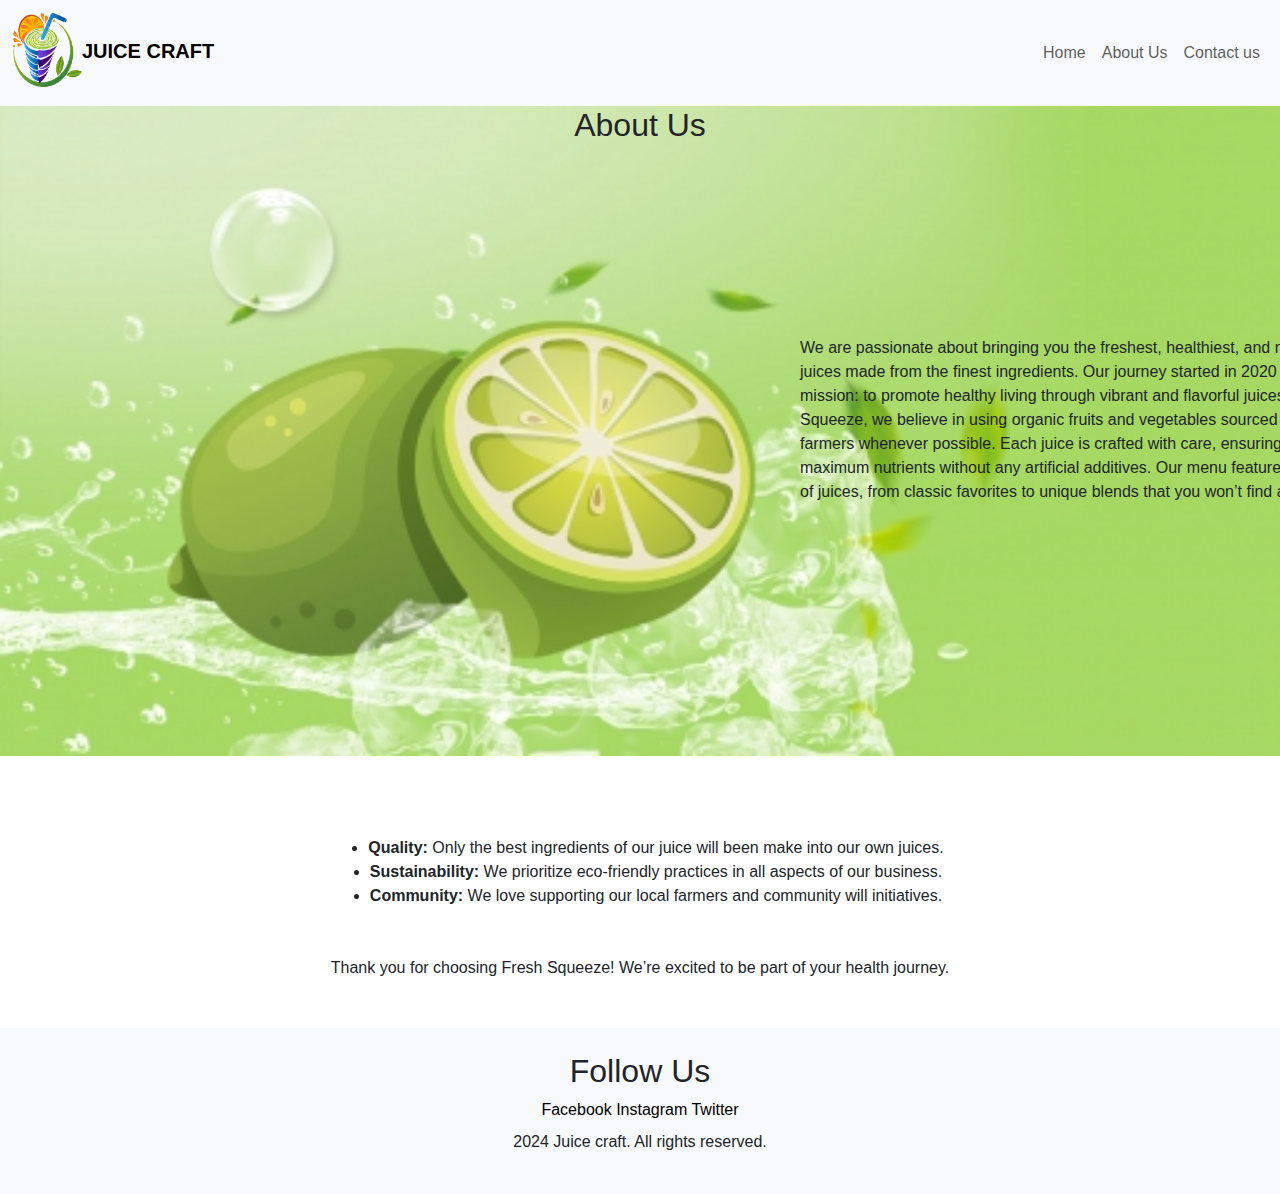
==== about.html @ ade0f7b8 "first commit" ====
<!DOCTYPE html>
<html lang="en">

<head>
    <meta charset="UTF-8">
    <meta name="viewport" content="width=device-width, initial-scale=1.0">
    <title>About us</title>
    <link href="https://cdn.jsdelivr.net/npm/bootstrap@5.3.3/dist/css/bootstrap.min.css" rel="stylesheet"
        integrity="sha384-QWTKZyjpPEjISv5WaRU9OFeRpok6YctnYmDr5pNlyT2bRjXh0JMhjY6hW+ALEwIH" crossorigin="anonymous">
    <link rel="stylesheet" href="about.css">
</head>

<body>



    <header class="bg-light">
        <nav class="navbar navbar-expand-lg navbar-light">
            <div class="container-fluid">
                <a class="navbar-brand" href="#home" style="font-weight: 600;"> <img src="image/logo.e.png" alt="logo" width="70" height="80">JUICE CRAFT</a>
                <button class="navbar-toggler" type="button" data-bs-toggle="collapse" data-bs-target="#navbarNav"
                    aria-controls="navbarNav" aria-expanded="false" aria-label="Toggle navigation">
                    <span class="navbar-toggler-icon"></span>
                </button>
                <div class="collapse navbar-collapse" id="navbarNav">
                    <ul class="navbar-nav ms-auto">
                        <li class="nav-item"><a class="nav-link" href="index.html">Home</a></li>
                        <li class="nav-item"><a class="nav-link" href="about.html">About Us</a></li>
                        <li class="nav-item"><a class="nav-link" href="contact.html">Contact us</a></li>
                    </ul>
                </div>
            </div>
        </nav>
    </header>
    


    <section>
        <h2 style="text-align: center;">About Us</h2>
        <p style="margin-top: 12rem; width: 600px; position: relative; left: 50rem;"> We are passionate about bringing
            you the freshest, healthiest, and most delicious juices made from the finest ingredients. Our journey
            started in 2020 with a simple mission: to promote healthy living through vibrant and flavorful juices.
            At Fresh Squeeze, we believe in using organic fruits and vegetables sourced from local farmers whenever
            possible. Each juice is crafted with care, ensuring that you get the maximum nutrients without any
            artificial additives. Our menu features a wide variety of juices, from classic favorites to unique blends
            that you won’t find anywhere else.</p>

    </section>
    <div>
        <ul class="ul-item">
            <li><strong>Quality:</strong> Only the best ingredients of our juice will been make  into our own juices.</li>
            <li><strong>Sustainability:</strong> We prioritize eco-friendly practices in all aspects of our business.
            </li>
            <li><strong>Community:</strong> We love supporting our local farmers and community will initiatives.</li>
        </ul>
        <p style="text-align: center; margin-top: 3rem;">Thank you for choosing Fresh Squeeze! We’re excited to be part of your health journey.</p>

    </div>


    <footer class="bg-light py-4 mt-5">
        <div class="text-center">
            <h2>Follow Us</h2>
            <div class="social-links mb-2">
                <a href="#" target="_blank">Facebook</a>
                <a href="#" target="_blank">Instagram</a>
                <a href="#" target="_blank">Twitter</a>
            </div>


            <p> 2024 Juice craft. All rights reserved.</p>
        </div>

    </footer>

    </main>


</body>
<script src="https://cdn.jsdelivr.net/npm/bootstrap@5.3.3/dist/js/bootstrap.bundle.min.js"
    integrity="sha384-YvpcrYf0tY3lHB60NNkmXc5s9fDVZLESaAA55NDzOxhy9GkcIdslK1eN7N6jIeHz"
    crossorigin="anonymous"></script>

</html>
---- about.css ----
*{
    margin: 0;
    padding: 0;
}

body {
    margin: 0;
    padding: 0;
    font-family: Arial, sans-serif;
}

header {
    background-color: #f8f9fa;
}

.heading {
    font-weight: 900;
}

.me-3 a {
    text-decoration: none;
    color: #000000;
    font-size: 1.3rem;
    font-weight: 600;
}

section{
    background-image: url("image/about.jpg");
    background-repeat: no-repeat;
    background-size: cover;
    height: 650px;
}

.ul-item{
   margin-top: 5rem;
    place-items: center;
    text-align: justify;
    
}


footer {
    background-color: #f8f9fa;
}

.social-links a{
    text-decoration: none;
    color: #000000;
}
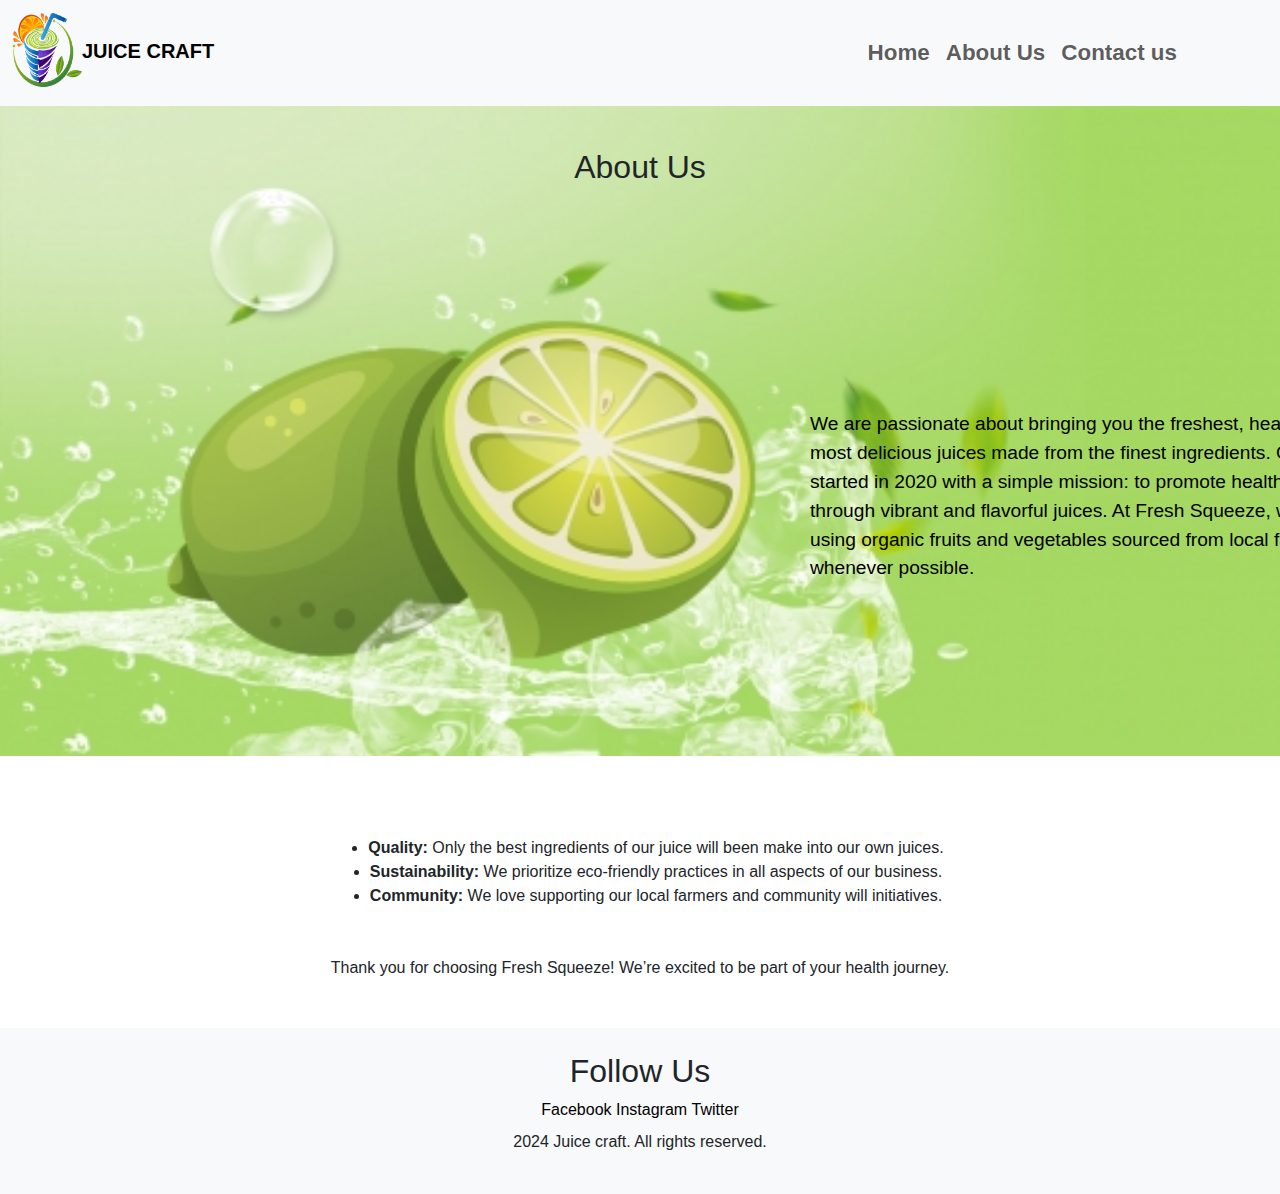
==== commit bf5fbe60: "part-5" ====
--- a/about.html
+++ b/about.html
@@ -4,6 +4,7 @@
 <head>
     <meta charset="UTF-8">
     <meta name="viewport" content="width=device-width, initial-scale=1.0">
+    <link rel="icon" href="image/ic.png">
     <title>About us</title>
     <link href="https://cdn.jsdelivr.net/npm/bootstrap@5.3.3/dist/css/bootstrap.min.css" rel="stylesheet"
         integrity="sha384-QWTKZyjpPEjISv5WaRU9OFeRpok6YctnYmDr5pNlyT2bRjXh0JMhjY6hW+ALEwIH" crossorigin="anonymous">
@@ -36,14 +37,14 @@
 
 
     <section>
-        <h2 style="text-align: center;">About Us</h2>
-        <p style="margin-top: 12rem; width: 600px; position: relative; left: 50rem;"> We are passionate about bringing
+        <h2 style="text-align: center; padding: 2rem;">About Us</h2>
+        <p class="para"> We are passionate about bringing
             you the freshest, healthiest, and most delicious juices made from the finest ingredients. Our journey
             started in 2020 with a simple mission: to promote healthy living through vibrant and flavorful juices.
-            At Fresh Squeeze, we believe in using organic fruits and vegetables sourced from local farmers whenever
-            possible. Each juice is crafted with care, ensuring that you get the maximum nutrients without any
+            At Fresh Squeeze, we believe in using organic fruits and vegetables sourced from local farmers whenever possible.</p>
+             <!-- possible. Each juice is crafted with care, ensuring that you get the maximum nutrients without any
             artificial additives. Our menu features a wide variety of juices, from classic favorites to unique blends
-            that you won’t find anywhere else.</p>
+            that you won’t find anywhere else.</p> -->
 
     </section>
     <div>
--- a/about.css
+++ b/about.css
@@ -1,4 +1,4 @@
-*{
+ /* *{
     margin: 0;
     padding: 0;
 }
@@ -6,7 +6,7 @@
 body {
     margin: 0;
     padding: 0;
-    font-family: Arial, sans-serif;
+    font-family: 'poppins', sans-serif;
 }
 
 header {
@@ -15,6 +15,15 @@
 
 .heading {
     font-weight: 900;
+}
+
+.navbar-nav{
+    margin-right: 8%;
+}
+
+.collapse {
+    font-size: 1.4rem;
+    font-weight: 600;
 }
 
 .me-3 a {
@@ -48,4 +57,212 @@
     color: #000000;
 }
    
-  +   
+ */
+
+
+
+ * {
+    margin: 0;
+    padding: 0;
+}
+
+body {
+    margin: 0;
+    padding: 0;
+    font-family: 'Poppins', sans-serif;
+}
+
+header {
+    background-color: #f8f9fa;
+}
+
+.heading {
+    font-weight: 900;
+}
+
+.navbar-nav {
+    margin-right: 8%;
+}.para {
+    margin-top: 12rem;
+    width: 600px;
+    position: relative;
+    left: 50rem;
+    font-size: larger;
+    color: #000;
+}
+
+@media screen and (max-width: 1199px) {
+    .para {
+        width: 80%; 
+        left: 10%;  
+        margin-top: 8rem; 
+    }
+}
+
+@media screen and (max-width: 991px) {
+    .para {
+        width: 90%;  
+        left: 5%;  
+        margin-top: 6rem; 
+        font-size: 1.2rem; 
+    }
+}
+
+
+@media screen and (max-width: 767px) {
+    .para {
+        width: 95%;
+        left: 2.5%;  
+        margin-top: 4rem; 
+        font-size: 1rem;
+    }
+}
+@media screen and (max-width: 479px) {
+    .para {
+        width: 100%; 
+        left: 0;    
+        margin-top: 3rem;
+        font-size: 0.9rem;
+    }
+}
+
+.collapse {
+    font-size: 1.4rem;
+    font-weight: 600;
+}
+
+.me-3 a {
+    text-decoration: none;
+    color: #000000;
+    font-size: 1.3rem;
+    font-weight: 600;
+}
+
+section {
+    background-image: url("image/about.jpg");
+    background-repeat: no-repeat;
+    background-size: cover;
+    height: 650px;
+    padding: 10px;
+}
+
+.ul-item {
+    margin-top: 5rem;
+    place-items: center;
+    text-align: justify;
+}
+
+footer {
+    background-color: #f8f9fa;
+}
+
+.social-links a {
+    text-decoration: none;
+    color: #000000;
+}
+
+@media (max-width: 1200px) {
+ 
+    .navbar-nav {
+        margin-right: 5%;
+    }
+
+    .collapse {
+        font-size: 1.3rem;
+    }
+
+    .me-3 a {
+        font-size: 1.2rem;
+    }
+
+    section {
+        height: 550px;
+    }
+}
+
+@media (max-width: 992px) {
+  
+    .navbar-nav {
+        margin-right: 2%;
+    }
+
+    .collapse {
+        font-size: 1.2rem;
+    }
+
+    .me-3 a {
+        font-size: 1.1rem;
+    }
+
+    section {
+        height: 450px;
+    }
+
+    .ul-item {
+        margin-top: 4rem;
+    }
+}
+
+@media (max-width: 768px) {
+   
+    header {
+        text-align: center;
+    }
+
+    .navbar-nav {
+        text-align: center;
+        margin-right: 0;
+    }
+
+    .collapse {
+        font-size: 1.1rem;
+    }
+
+    .me-3 a {
+        font-size: 1rem;
+    }
+
+    section {
+        height: 350px;
+        background-position: center;
+    }
+
+    .ul-item {
+        margin-top: 3rem;
+        text-align: left;
+    }
+}
+
+@media (max-width: 576px) {
+   
+    .navbar-nav {
+        margin-right: 0;
+        padding-left: 0;
+        padding-right: 0;
+    }
+
+    .me-3 a {
+        font-size: 1rem;
+    }
+
+    section {
+        height: 300px;
+        background-position: center;
+    }
+
+    .ul-item {
+        margin-top: 2rem;
+        text-align: left;
+    }
+
+    footer {
+        text-align: center;
+        padding: 1rem;
+    }
+
+    .social-links a {
+        margin: 0 10px;
+    }
+}
+
